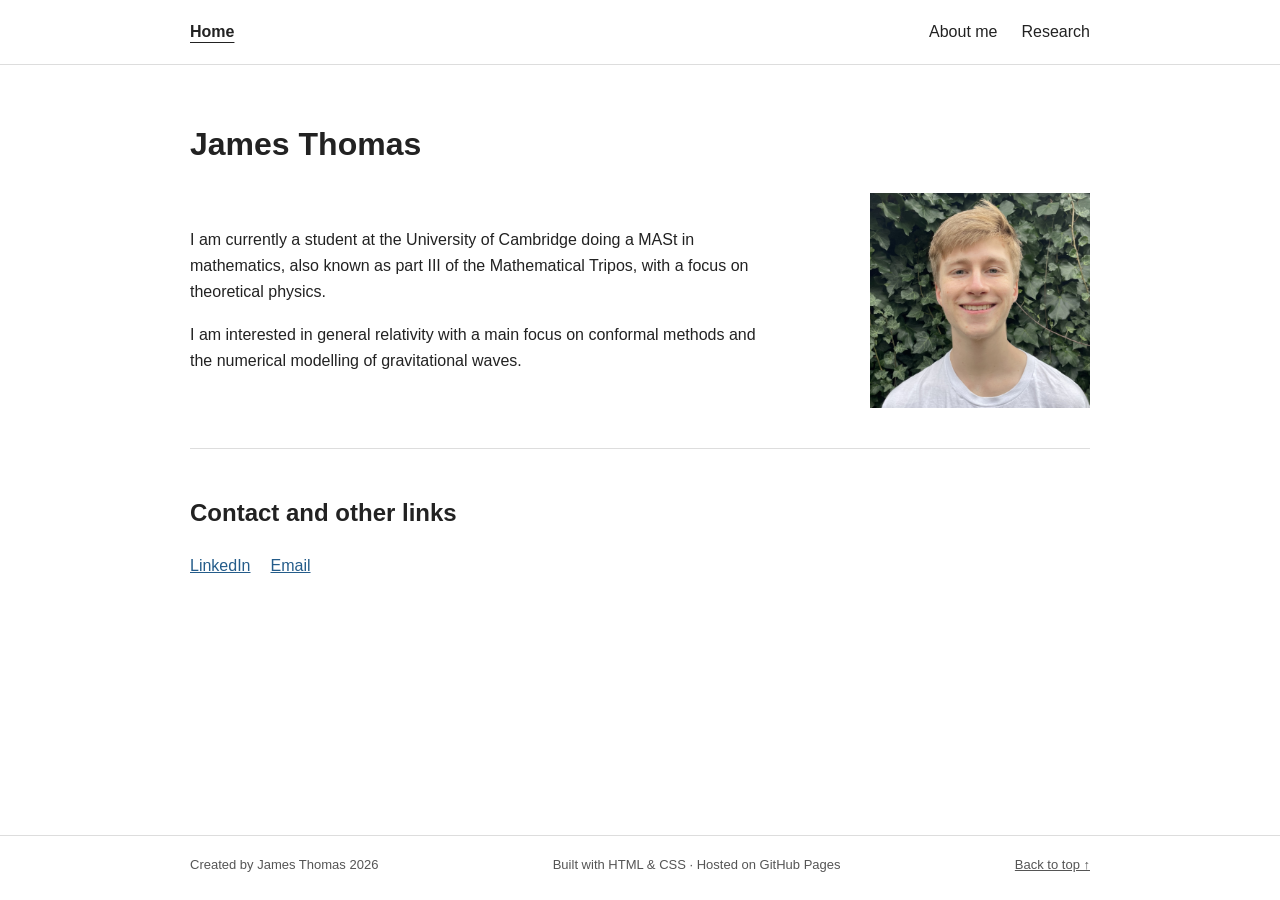
==== index.html @ 14b820c5 "Initial website setup." ====
<!DOCTYPE html>
<html lang="en">

<head>
  <meta charset="UTF-8">
  <meta name="viewport" content="width=device-width, initial-scale=1.0">
  <title>James Thomas</title>
  <meta name="description" content="Personal website of James Thomas">
  <link rel="stylesheet" href="style.css">
</head>

<body id="top">
  <header class="site-header">
    <nav class="nav container" aria-label="Main navigation">
      <a class="brand" href="index.html" aria-current="page">Home</a>
      <div class="nav-links">
        <a href="about_me.html">About me</a>
        <a href="research.html">Research</a>
      </div>
    </nav>
  </header>

  <main class="container page-content">
    <h1>James Thomas</h1>
    <section class="hero">
      <div class="hero-text">
        <p>I am currently a student at the University of Cambridge doing a MASt in mathematics, also known as part III of the Mathematical Tripos, with a focus on theoretical physics.</p>
        <p>I am interested in general relativity with a main focus on conformal methods and the numerical modelling of gravitational waves.</p>
      </div>
        <img class="portrait" src="Assets/portrait.png" alt="Portrait of James Thomas">
    </section>

    <section class="profiles" id="profiles">
      <h2>Contact and other links</h2>
      <ul>
        <li>
          <a href="https://www.linkedin.com/in/jamesdavidthomas"
             target="_blank" rel="noopener noreferrer">LinkedIn</a>
        </li>
        <li>
          <a href="mailto:jamesdavidthomas@outlook.co.nz">Email</a>
        </li>
      </ul>
    </section>

  </main>

  <footer class="footer">
    <div class="container footer-inner">
      <span>Created by James Thomas 2026</span>
      <span>Built with HTML &amp; CSS · Hosted on GitHub Pages</span>
      <a href="#top">Back to top ↑</a>
    </div>
  </footer>
</body>
</html>
---- style.css ----
* {
  box-sizing: border-box;
}

body {
  margin: 0;
  color: #222;
  background: #fff;
  font-family: Arial, Helvetica, sans-serif;
  font-size: 16px;
  line-height: 1.65;
}

a {
  color: #245c8a;
}

a:focus-visible {
  outline: 2px solid currentColor;
  outline-offset: 3px;
}

.container {
  width: min(900px, calc(100% - 40px));
  margin-inline: auto;
}

.site-header {
  border-bottom: 1px solid #ddd;
}

.nav,
.nav-links,
.footer-inner {
  display: flex;
  align-items: center;
  justify-content: space-between;
  gap: 24px;
}

.nav {
  min-height: 64px;
}

.brand {
  color: inherit;
  font-weight: 700;
  text-decoration: none;
}

.nav-links a {
  color: inherit;
  text-decoration: none;
}

.nav a[aria-current="page"] {
  text-decoration: underline;
  text-underline-offset: 5px;
}

.page-content {
  min-height: calc(100vh - 130px);
  padding-block: 32px;
}

.eyebrow {
  margin: 0 0 12px;
  color: #555;
  font-size: 13px;
  font-weight: 700;
  letter-spacing: 0.08em;
  text-transform: uppercase;
}

.portrait {
  display: block;
  width: 100%;
  max-width: 220px;
  height: auto;
  justify-self: end;
}

.research-list {
  max-width: 720px;
  margin-top: 36px;
}

.research-item {
  padding-block: 20px;
  border-top: 1px solid #ddd;
}

.research-item h2 {
  margin: 0 0 8px;
  font-size: 1.25rem;
}

.research-item p {
  margin: 0;
}

.footer {
  border-top: 1px solid #ddd;
  color: #555;
  font-size: 13px;
  padding-block: 18px;
}

.footer a {
  color: inherit;
}

@media (max-width: 560px) {
  .nav,
  .footer-inner {
    align-items: flex-start;
    flex-direction: column;
    gap: 10px;
    padding-block: 12px;
  }

  .page-content {
    padding-block: 48px;
  }
}

.hero {
  display: grid;
  grid-template-columns: minmax(0, 2fr) minmax(0, 1fr);
  align-items: center;
  gap: 40px;
}

.profiles {
  border-top: 1px solid #ddd;
  margin-top: 40px;
  padding-top: 24px;
}

.profiles ul {
  display: flex;
  flex-wrap: wrap;
  gap: 20px;
  list-style: none;
  padding: 0;
}

.photo-gallery {
  display: grid;
  grid-template-columns: repeat(2, minmax(0, 1fr));
  gap: 16px;
  max-width: 700px;
  margin-top: 16px;
}

.photo-gallery img {
  display: block;
  width: 100%;
  height: 240px;
  object-fit: cover;
}

@media (max-width: 560px) {
  .photo-gallery {
    grid-template-columns: 1fr;
  }
}
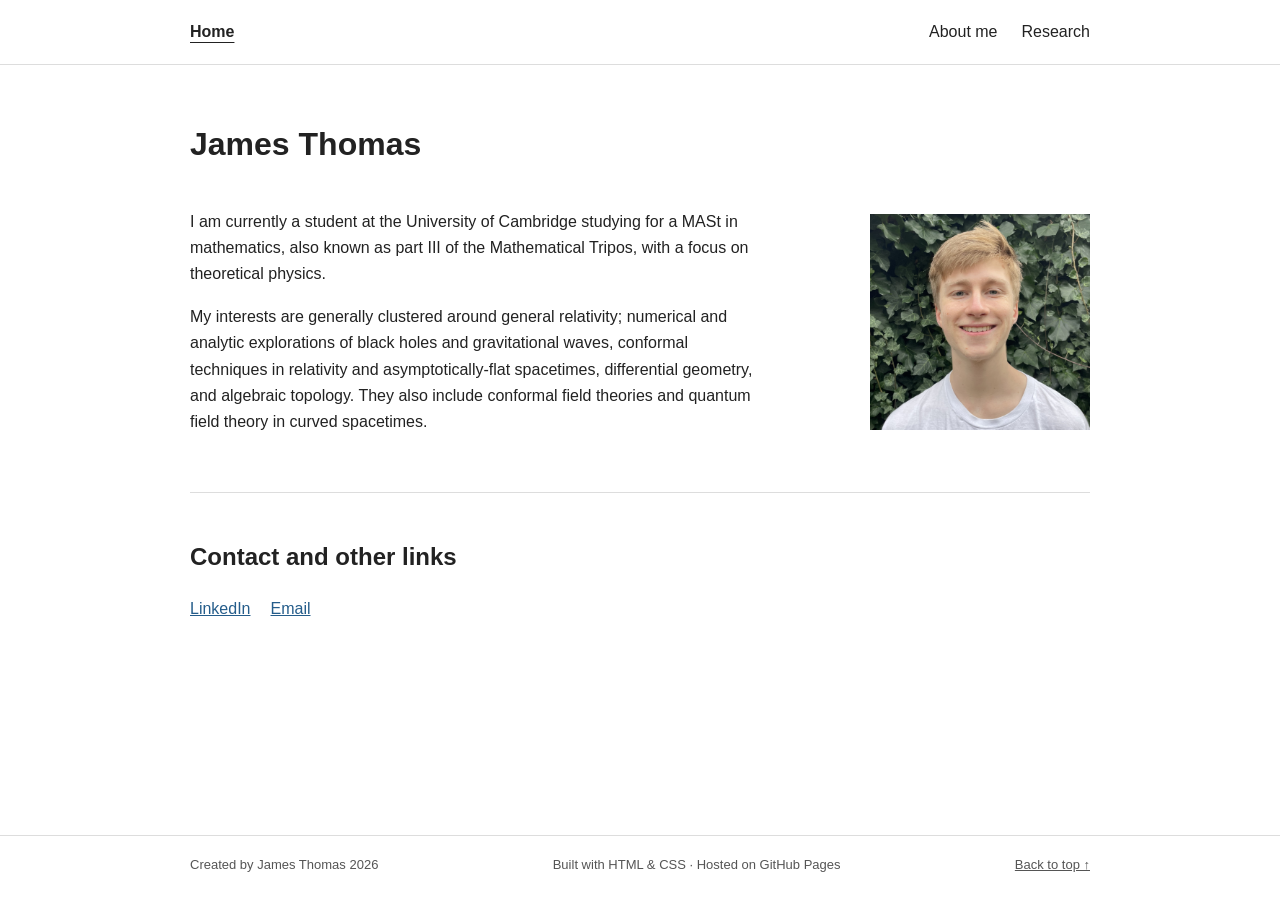
==== commit d5d6662d: "Updates to about me and home. Fixes to grammer and internal handling of website sizing." ====
--- a/index.html
+++ b/index.html
@@ -5,7 +5,7 @@
   <meta charset="UTF-8">
   <meta name="viewport" content="width=device-width, initial-scale=1.0">
   <title>James Thomas</title>
-  <meta name="description" content="Personal website of James Thomas">
+  <meta name="description" content="James Thomas personal website - homepage">
   <link rel="stylesheet" href="style.css">
 </head>
 
@@ -24,8 +24,10 @@
     <h1>James Thomas</h1>
     <section class="hero">
       <div class="hero-text">
-        <p>I am currently a student at the University of Cambridge doing a MASt in mathematics, also known as part III of the Mathematical Tripos, with a focus on theoretical physics.</p>
-        <p>I am interested in general relativity with a main focus on conformal methods and the numerical modelling of gravitational waves.</p>
+        <p>I am currently a student at the University of Cambridge studying for a MASt in mathematics, also known as part III of the Mathematical Tripos, with a focus on theoretical physics.</p>
+        <p>My interests are generally clustered around general relativity; numerical and analytic explorations of black holes and gravitational waves, conformal techniques in relativity 
+          and asymptotically-flat spacetimes, differential geometry, and algebraic topology. They also include conformal field theories and quantum field theory in curved spacetimes.
+        </p>
       </div>
         <img class="portrait" src="Assets/portrait.png" alt="Portrait of James Thomas">
     </section>
--- a/style.css
+++ b/style.css
@@ -63,15 +63,6 @@
   padding-block: 32px;
 }
 
-.eyebrow {
-  margin: 0 0 12px;
-  color: #555;
-  font-size: 13px;
-  font-weight: 700;
-  letter-spacing: 0.08em;
-  text-transform: uppercase;
-}
-
 .portrait {
   display: block;
   width: 100%;
@@ -81,7 +72,7 @@
 }
 
 .research-list {
-  max-width: 720px;
+  max-width: 900px;
   margin-top: 36px;
 }
 
